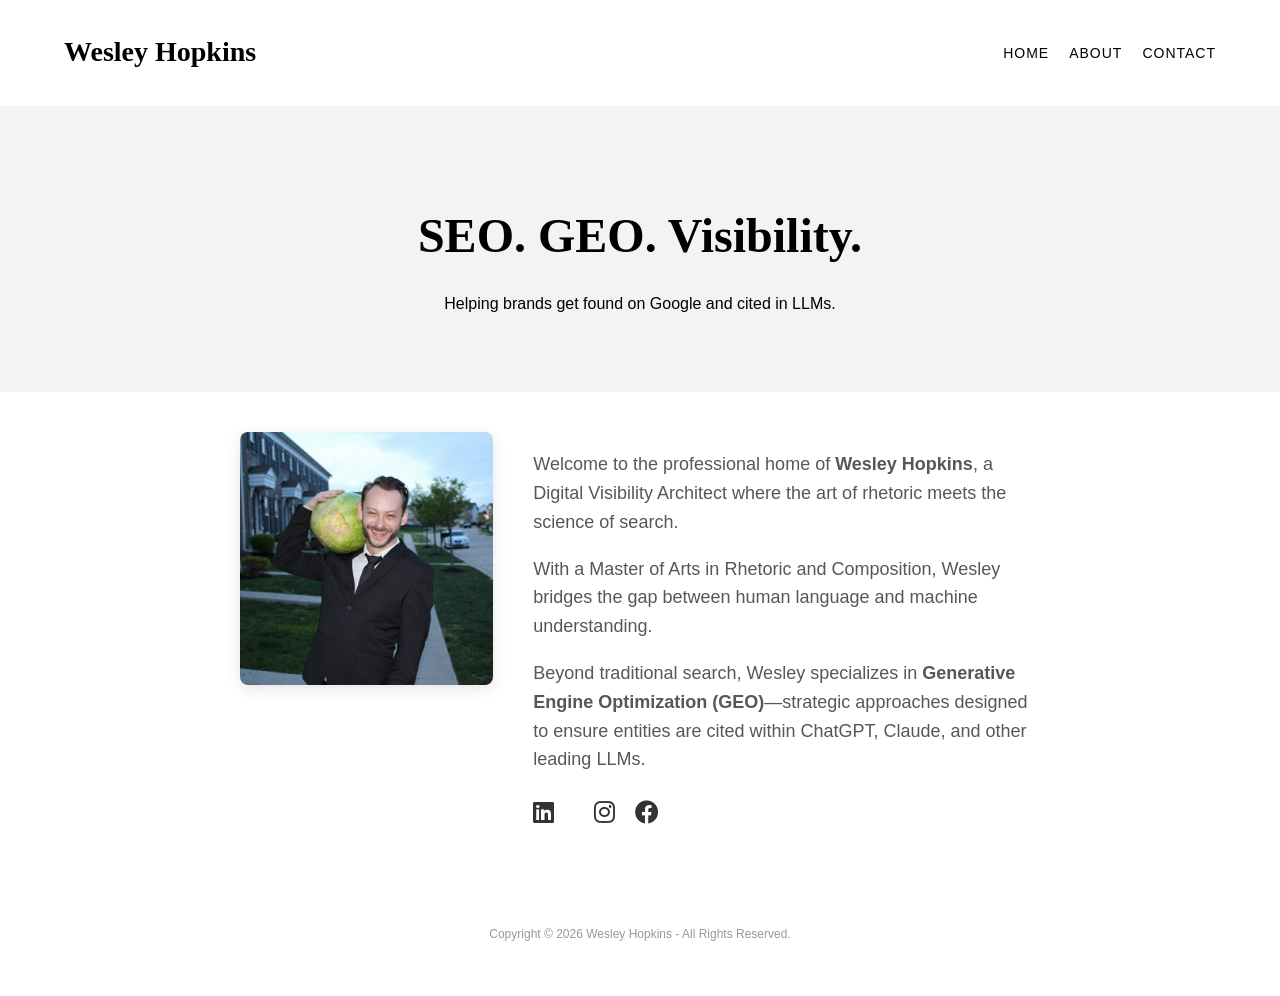
==== index.html @ ec8e1c20 "Update index.html" ====
<!DOCTYPE html>
<html lang="en">
<head>
  <link rel="stylesheet" href="https://cdnjs.cloudflare.com/ajax/libs/font-awesome/6.0.0/css/all.min.css">
    <meta charset="utf-8"/>
    <meta http-equiv="X-UA-Compatible" content="IE=edge"/>
    <meta name="viewport" content="width=device-width, initial-scale=1"/>
    <title>Wesley Hopkins | Digital Visibility Architect</title>
    <meta name="description" content="Wesley Hopkins uses SEO and generative engine optimization to help brands get found on Google and cited in LLMs."/>
    <link rel="stylesheet" href="styles.css">
    
    <script type="application/ld+json">
    {
      "@context": "https://schema.org",
      "@type": "Person",
      "name": "Wesley Hopkins",
      "jobTitle": "Digital Visibility Architect",
      "description": "Expert in SEO and Generative Engine Optimization strategies.",
      "url": "https://www.linkedin.com/in/wesleyhopkins/",
      "sameAs": [
        "https://www.linkedin.com/in/wesleyhopkins/",
        "https://www.facebook.com/wesley.hopkins.935818/",
        "https://x.com/harmonkreiger",
        "https://instagram.com/funeraldiner"
      ],
      "alumniOf": {
        "@type": "Organization",
        "name": "Master of Arts in Rhetoric and Composition"
      }
    }
    </script>
</head>
<body class="x x-fonts-playfair-display">
    <div class="layout">
        <header class="header-section">
            <nav class="nav-container">
                <div class="logo">Wesley Hopkins</div>
                <ul class="nav-links">
                <li><a href="index.html">Home</a></li>
                <li><a href="about.html">About</a></li>
                <li><a href="contact.html">Contact</a></li>
            </ul>
            </nav>
            
            <div class="hero-section">
                <div class="hero-text">
                    <h1>SEO. GEO. Visibility.</h1>
                    <p class="tagline">Helping brands get found on Google and cited in LLMs.</p>
                </div>
            </div>
        </header>

            <main class="content-section">
                <div class="container bio-flex-container">
                    <div class="bio-image">
                        <img src="wesley-hopkins.JPG" alt="Wesley Hopkins - Digital Visibility Architect">
                    </div>

                    <div class="bio-text">
                        <p>Welcome to the professional home of <strong>Wesley Hopkins</strong>, a Digital Visibility Architect where the art of rhetoric meets the science of search.</p>
                        <p>With a Master of Arts in Rhetoric and Composition, Wesley bridges the gap between human language and machine understanding.</p>
                        <p>Beyond traditional search, Wesley specializes in <strong>Generative Engine Optimization (GEO)</strong>—strategic approaches designed to ensure entities are cited within ChatGPT, Claude, and other leading LLMs.</p>
            
                            <div class="social-icons">
                                <a href="https://linkedin.com/in/wesleyhopkins/" target="_blank" aria-label="LinkedIn">
                                    <i class="fa-brands fa-linkedin"></i>
                                </a>
                                <a href="https://x.com/harmonkreiger" target="_blank" aria-label="X (Twitter)">
                                    <i class="fa-brands fa-x-twitter"></i>
                                </a>
                                <a href="https://instagram.com/funeraldiner" target="_blank" aria-label="Instagram">
                                    <i class="fa-brands fa-instagram"></i>
                                </a>
                                <a href="https://facebook.com/wesley.hopkins.935818/" target="_blank" aria-label="Facebook">
                                    <i class="fa-brands fa-facebook"></i>
                                </a>
                            </div>
                    </div>
                </div>
            </main>

        <footer>
            <p>Copyright © 2026 Wesley Hopkins - All Rights Reserved.</p>
        </footer>
    </div>
    <script src="script.js"></script>
</body>
</html>
---- styles.css ----
:root {
    --primary-black: #000000;
    --text-grey: #575757;
    --bg-light: #ffffff;
    --font-main: 'Open Sans', sans-serif;
    --font-heading: 'Playfair Display', serif;
}

body {
    margin: 0;
    font-family: var(--font-main);
    color: var(--primary-black);
    line-height: 1.6;
}

.nav-container {
    display: flex;
    justify-content: space-between;
    padding: 24px 5%;
    align-items: center;
}

.logo {
    font-family: var(--font-heading);
    font-size: 28px;
    font-weight: 700;
}

.nav-links {
    list-style: none;
    display: flex;
    gap: 20px;
}

.nav-links a {
    text-decoration: none;
    color: inherit;
    text-transform: uppercase;
    font-size: 14px;
    letter-spacing: 1px;
}

.hero-section {
    padding: 60px 5%;
    background-color: #f3f3f3;
    text-align: center;
}

.hero-text h1 {
    font-family: var(--font-heading);
    font-size: 48px;
    margin-bottom: 10px;
}

.container {
    max-width: 800px;
    margin: 40px auto;
    padding: 0 20px;
}

.bio-text {
    font-size: 18px;
    color: var(--text-grey);
}

.social-links {
    margin-top: 40px;
    display: flex;
    justify-content: center;
    gap: 30px;
}

.social-links a {
    color: var(--primary-black);
    font-weight: 700;
    text-decoration: underline;
}

footer {
    text-align: center;
    padding: 40px;
    font-size: 12px;
    color: #999;
}

/* Create the side-by-side layout */
.bio-flex-container {
    display: flex;
    align-items: flex-start;
    gap: 40px; /* Space between image and text */
    margin-top: 40px;
}

/* Style the image container */
.bio-image {
    flex: 1; /* Gives the image area consistent sizing */
    max-width: 400px;
}

.bio-image img {
    width: 100%;
    height: auto;
    border-radius: 8px; /* Optional: rounds the corners slightly */
    box-shadow: 0 4px 15px rgba(0,0,0,0.1); /* Optional: adds a soft shadow */
}

.bio-text {
    flex: 2; /* Gives the text more room than the image */
}

/* Responsive adjustment for mobile phones */
@media (max-width: 768px) {
    .bio-flex-container {
        flex-direction: column;
        align-items: center;
    }
    
    .bio-image {
        max-width: 100%;
        margin-bottom: 20px;
    }
}

/* Styling for the About page specific elements */
.credentials-sidebar {
    margin-top: 25px;
    padding: 20px;
    background-color: #f9f9f9;
    border-left: 4px solid #333;
    font-size: 0.9rem;
}

.credentials-sidebar h3 {
    font-size: 1rem;
    margin-bottom: 10px;
    text-transform: uppercase;
    letter-spacing: 1px;
}

.bio-text h1 {
    font-size: 2.5rem;
    margin-bottom: 20px;
}

.bio-text h3 {
    margin-top: 30px;
    color: #444;
}

.bio-text ul {
    list-style: none;
    padding-left: 0;
}

.bio-text li {
    margin-bottom: 10px;
    padding-left: 20px;
    position: relative;
}

.bio-text li::before {
    content: "→";
    position: absolute;
    left: 0;
    color: #888;
}

/* Contact Grid Setup */
.contact-grid {
    display: flex;
    justify-content: space-between;
    gap: 80px;
    margin: 60px auto;
    max-width: 1100px;
}

.contact-info, .contact-form-container {
    flex: 1;
}

/* Typography & Information Styling */
.contact-info h1 {
    font-size: 3.5rem;
    line-height: 1;
    margin-bottom: 24px;
}

.contact-intro {
    font-size: 1.2rem;
    color: #555;
    margin-bottom: 40px;
    line-height: 1.6;
}

.contact-method-list {
    margin-bottom: 40px;
}

.method-item {
    margin-bottom: 20px;
}

.method-item .label {
    display: block;
    text-transform: uppercase;
    font-size: 0.75rem;
    font-weight: bold;
    letter-spacing: 1px;
    color: #888;
    margin-bottom: 4px;
}

.method-item a, .method-item span:not(.label) {
    font-size: 1.1rem;
    text-decoration: none;
    color: #000;
}

/* Form Styling */
.modern-form {
    background: #fdfdfd;
    padding: 40px;
    border: 1px solid #eee;
    border-radius: 8px;
    box-shadow: 0 10px 30px rgba(0,0,0,0.05);
}

.form-group {
    margin-bottom: 24px;
}

.form-group label {
    display: block;
    font-size: 0.9rem;
    font-weight: 600;
    margin-bottom: 8px;
}

.form-group input, .form-group select, .form-group textarea {
    width: 100%;
    padding: 12px 16px;
    border: 1px solid #ddd;
    border-radius: 4px;
    font-size: 1rem;
    background-color: #fff;
    transition: border-color 0.2s;
}

.form-group input:focus, .form-group textarea:focus {
    border-color: #000;
    outline: none;
}

.cta-button-large {
    width: 100%;
    padding: 18px;
    background-color: #000;
    color: #fff;
    border: none;
    border-radius: 4px;
    font-size: 1rem;
    font-weight: bold;
    cursor: pointer;
    transition: opacity 0.2s;
}

.cta-button-large:hover {
    opacity: 0.8;
}

/* Mobile Responsiveness */
@media (max-width: 900px) {
    .contact-grid {
        flex-direction: column;
        gap: 40px;
    }
    
    .contact-info h1 {
        font-size: 2.5rem;
    }
}

/* Social Icon Container */
.social-icons {
    display: flex;
    gap: 20px;
    margin-top: 20px;
}

/* Individual Icon Style */
.social-icons a {
    font-size: 1.5rem; /* Adjust size here */
    color: #333; /* Dark gray for a professional look */
    transition: transform 0.2s, color 0.2s;
    text-decoration: none;
}

/* Hover Effect: Changes color and slightly lifts the icon */
.social-icons a:hover {
    color: #000; /* Turns pure black on hover */
    transform: translateY(-3px);
}

/* Specific colors on hover (Optional) */
.social-icons a[aria-label="LinkedIn"]:hover { color: #0077b5; }
.social-icons a[aria-label="Instagram"]:hover { color: #e4405f; }
.social-icons a[aria-label="Facebook"]:hover { color: #1877f2; }
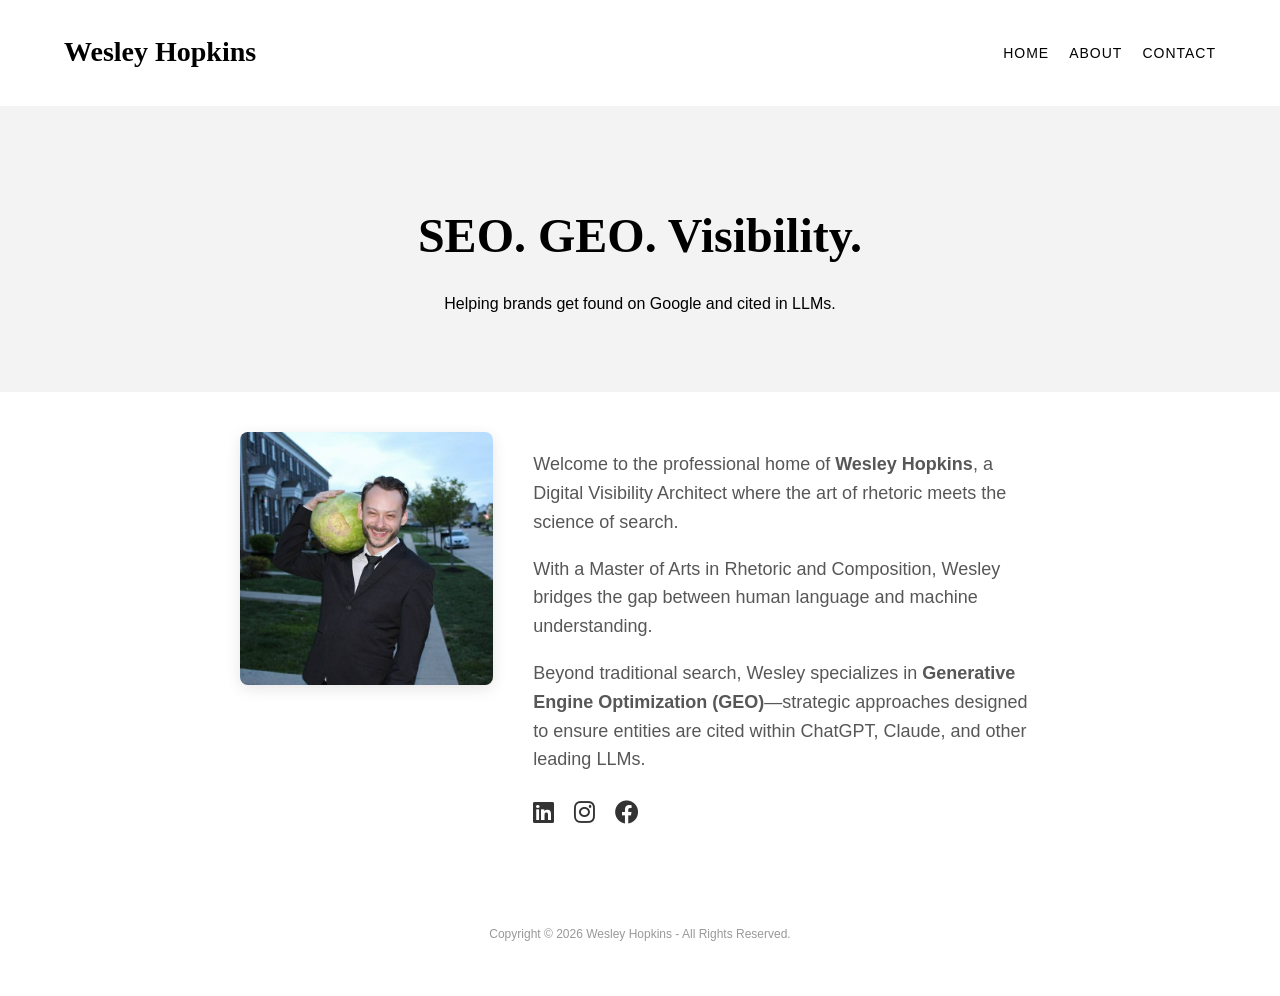
==== commit c43c1de0: "Update index.html" ====
--- a/index.html
+++ b/index.html
@@ -65,9 +65,6 @@
                                 <a href="https://linkedin.com/in/wesleyhopkins/" target="_blank" aria-label="LinkedIn">
                                     <i class="fa-brands fa-linkedin"></i>
                                 </a>
-                                <a href="https://x.com/harmonkreiger" target="_blank" aria-label="X (Twitter)">
-                                    <i class="fa-brands fa-x-twitter"></i>
-                                </a>
                                 <a href="https://instagram.com/funeraldiner" target="_blank" aria-label="Instagram">
                                     <i class="fa-brands fa-instagram"></i>
                                 </a>
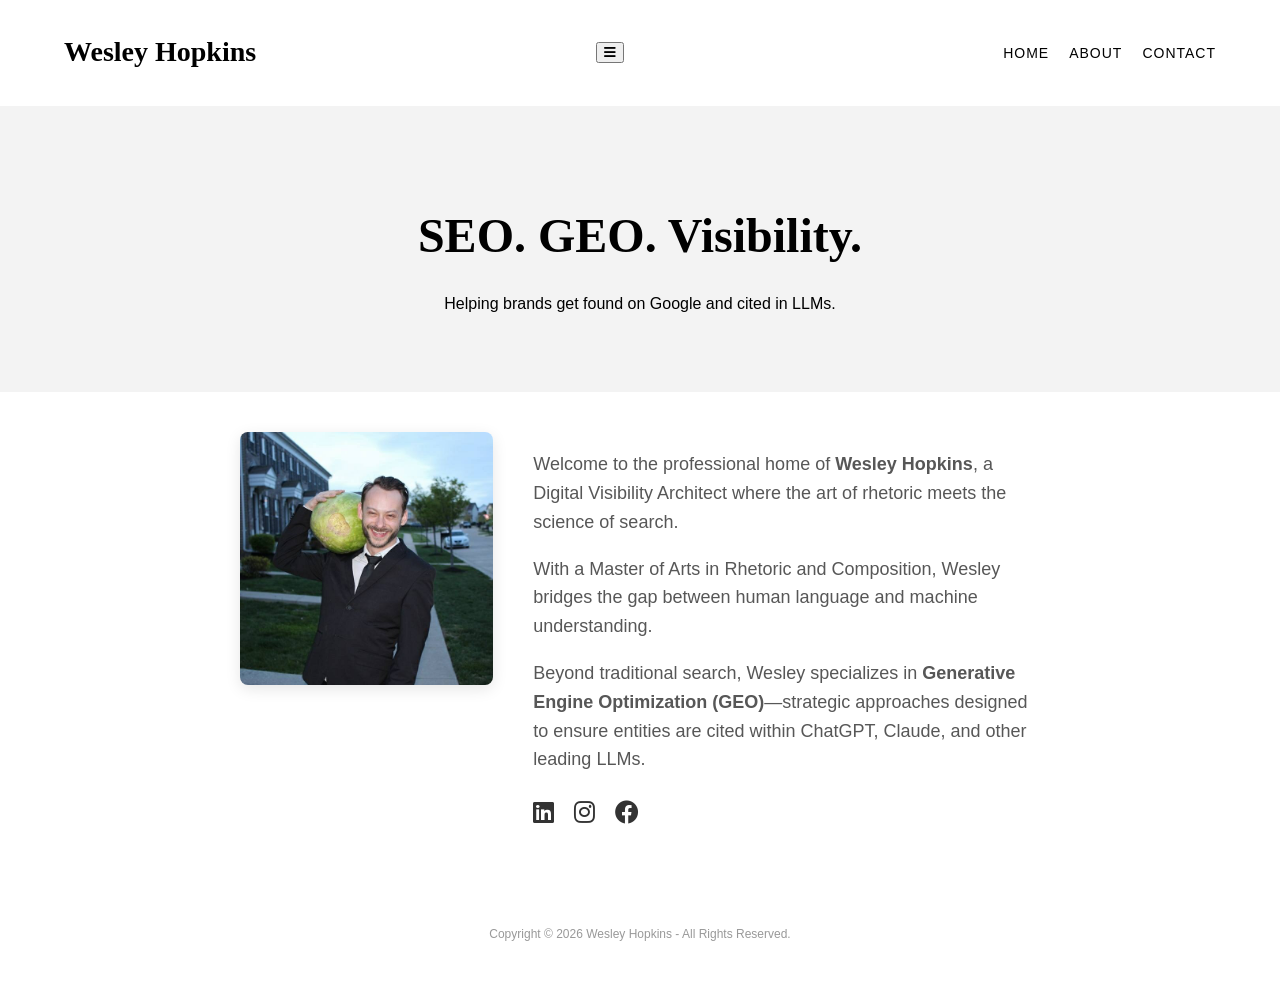
==== commit 71b94308: "Update index.html" ====
--- a/index.html
+++ b/index.html
@@ -9,38 +9,52 @@
     <meta name="description" content="Wesley Hopkins uses SEO and generative engine optimization to help brands get found on Google and cited in LLMs."/>
     <link rel="stylesheet" href="styles.css">
     
-    <script type="application/ld+json">
+<script type="application/ld+json">
+{
+  "@context": "https://schema.org",
+  "@type": "Person",
+  "name": "Wesley Hopkins",
+  "jobTitle": "Digital Visibility Architect",
+  "description": "Expert in SEO and Generative Engine Optimization strategies, specializing in bridging the gap between rhetoric and machine understanding.",
+  "url": "https://wesleyhopkins.digital",
+  "sameAs": [
+    "https://www.linkedin.com/in/wesleyhopkins/",
+    "https://www.facebook.com/wesley.hopkins.935818/",
+    "https://x.com/harmonkreiger",
+    "https://instagram.com/funeraldiner"
+  ],
+  "knowsAbout": ["SEO", "Generative Engine Optimization", "Rhetoric", "Technical Writing"],
+  "alumniOf": {
+    "@type": "Organization",
+    "name": "University of North Alabama",
+    "department": "Master of Arts in Rhetoric and Composition"
+  },
+  "hasCredential": [
     {
-      "@context": "https://schema.org",
-      "@type": "Person",
-      "name": "Wesley Hopkins",
-      "jobTitle": "Digital Visibility Architect",
-      "description": "Expert in SEO and Generative Engine Optimization strategies.",
-      "url": "https://www.linkedin.com/in/wesleyhopkins/",
-      "sameAs": [
-        "https://www.linkedin.com/in/wesleyhopkins/",
-        "https://www.facebook.com/wesley.hopkins.935818/",
-        "https://x.com/harmonkreiger",
-        "https://instagram.com/funeraldiner"
-      ],
-      "alumniOf": {
-        "@type": "Organization",
-        "name": "Master of Arts in Rhetoric and Composition"
-      }
+      "@type": "EducationalOccupationalCredential",
+      "name": "HubSpot Academy SEO Certification",
+      "credentialCategory": "Certification"
     }
-    </script>
+  ]
+}
+</script>
 </head>
 <body class="x x-fonts-playfair-display">
     <div class="layout">
         <header class="header-section">
-            <nav class="nav-container">
-                <div class="logo">Wesley Hopkins</div>
-                <ul class="nav-links">
-                <li><a href="index.html">Home</a></li>
-                <li><a href="about.html">About</a></li>
-                <li><a href="contact.html">Contact</a></li>
+      <nav class="nav-container">
+          <div class="logo">Wesley Hopkins</div>
+
+          <button class="menu-toggle" aria-label="Toggle Menu" onclick="toggleMenu()">
+              <i class="fa-solid fa-bars"></i>
+          </button>
+
+          <ul class="nav-links" id="navLinks">
+              <li><a href="index.html">Home</a></li>
+              <li><a href="about.html">About</a></li>
+              <li><a href="contact.html">Contact</a></li>
             </ul>
-            </nav>
+        </nav>
             
             <div class="hero-section">
                 <div class="hero-text">
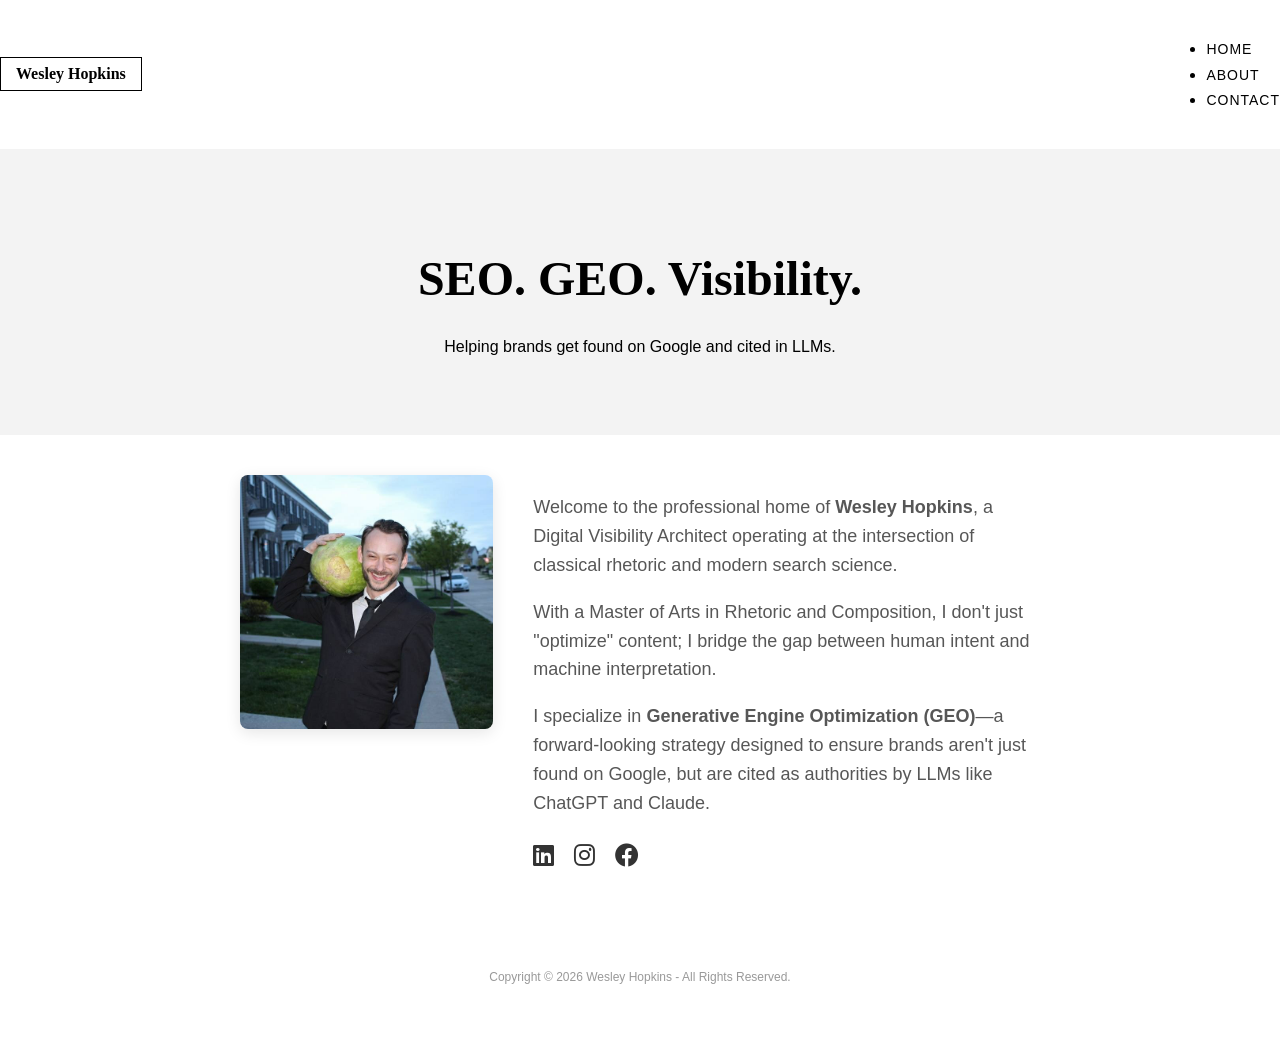
==== commit 5817cd90: "Update index.html" ====
--- a/index.html
+++ b/index.html
@@ -71,9 +71,9 @@
                     </div>
 
                     <div class="bio-text">
-                        <p>Welcome to the professional home of <strong>Wesley Hopkins</strong>, a Digital Visibility Architect where the art of rhetoric meets the science of search.</p>
-                        <p>With a Master of Arts in Rhetoric and Composition, Wesley bridges the gap between human language and machine understanding.</p>
-                        <p>Beyond traditional search, Wesley specializes in <strong>Generative Engine Optimization (GEO)</strong>—strategic approaches designed to ensure entities are cited within ChatGPT, Claude, and other leading LLMs.</p>
+                        <p>Welcome to the professional home of <strong>Wesley Hopkins</strong>, a Digital Visibility Architect operating at the intersection of classical rhetoric and modern search science.</p>
+                        <p>With a Master of Arts in Rhetoric and Composition, I don't just "optimize" content; I bridge the gap between human intent and machine interpretation. </p>
+                        <p>I specialize in <strong>Generative Engine Optimization (GEO)</strong>—a forward-looking strategy designed to ensure brands aren't just found on Google, but are cited as authorities by LLMs like ChatGPT and Claude.</p>
             
                             <div class="social-icons">
                                 <a href="https://linkedin.com/in/wesleyhopkins/" target="_blank" aria-label="LinkedIn">
--- a/styles.css
+++ b/styles.css
@@ -20,17 +20,62 @@
     align-items: center;
 }
 
+/* Update the Logo to have the "Neel-style" box */
 .logo {
-    font-family: var(--font-heading);
-    font-size: 28px;
-    font-weight: 700;
-}
-
-.nav-links {
-    list-style: none;
-    display: flex;
-    gap: 20px;
-}
+    border: 1.5px solid #000; 
+    padding: 8px 15px;
+    font-family: 'Playfair Display', serif;
+    font-weight: bold;
+    display: inline-block;
+    line-height: 1;
+}
+
+/* Base Nav Styling */
+.nav-container {
+    display: flex;
+    justify-content: space-between;
+    align-items: center;
+    padding: 20px 0;
+}
+
+/* Hide Hamburger on Desktop */
+.menu-toggle {
+    display: none;
+    background: none;
+    border: none;
+    font-size: 24px;
+    cursor: pointer;
+}
+
+/* The Mobile Dropdown Logic */
+@media (max-width: 768px) {
+    .menu-toggle {
+        display: block; /* Show hamburger icon */
+    }
+
+    .nav-links {
+        display: none; /* Hide links by default */
+        flex-direction: column;
+        position: absolute;
+        top: 70px; /* Adjust based on your header height */
+        right: 20px;
+        background: white;
+        border: 1px solid #000;
+        padding: 10px;
+        z-index: 10;
+        width: 150px;
+    }
+
+    /* When JS toggles this class, the menu appears */
+    .nav-links.active {
+        display: flex;
+    }
+
+    .nav-links li {
+        margin: 10px 0;
+    }
+}
+
 
 .nav-links a {
     text-decoration: none;
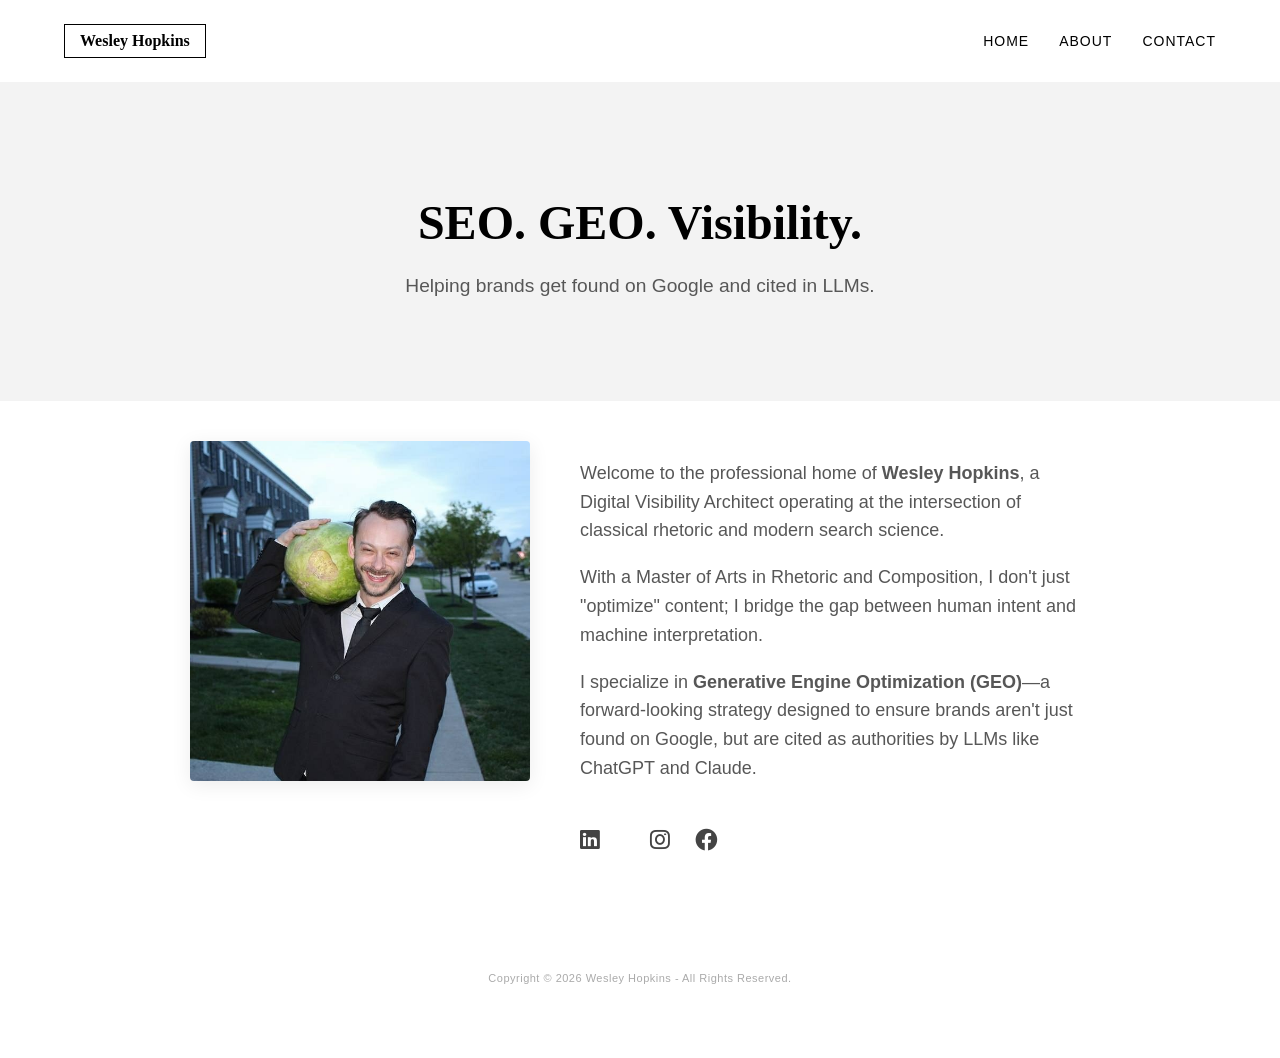
==== commit b3a2f247: "Update index.html" ====
--- a/index.html
+++ b/index.html
@@ -1,7 +1,7 @@
 <!DOCTYPE html>
 <html lang="en">
 <head>
-  <link rel="stylesheet" href="https://cdnjs.cloudflare.com/ajax/libs/font-awesome/6.0.0/css/all.min.css">
+    <link rel="stylesheet" href="https://cdnjs.cloudflare.com/ajax/libs/font-awesome/6.0.0/css/all.min.css">
     <meta charset="utf-8"/>
     <meta http-equiv="X-UA-Compatible" content="IE=edge"/>
     <meta name="viewport" content="width=device-width, initial-scale=1"/>
@@ -9,52 +9,52 @@
     <meta name="description" content="Wesley Hopkins uses SEO and generative engine optimization to help brands get found on Google and cited in LLMs."/>
     <link rel="stylesheet" href="styles.css">
     
-<script type="application/ld+json">
-{
-  "@context": "https://schema.org",
-  "@type": "Person",
-  "name": "Wesley Hopkins",
-  "jobTitle": "Digital Visibility Architect",
-  "description": "Expert in SEO and Generative Engine Optimization strategies, specializing in bridging the gap between rhetoric and machine understanding.",
-  "url": "https://wesleyhopkins.digital",
-  "sameAs": [
-    "https://www.linkedin.com/in/wesleyhopkins/",
-    "https://www.facebook.com/wesley.hopkins.935818/",
-    "https://x.com/harmonkreiger",
-    "https://instagram.com/funeraldiner"
-  ],
-  "knowsAbout": ["SEO", "Generative Engine Optimization", "Rhetoric", "Technical Writing"],
-  "alumniOf": {
-    "@type": "Organization",
-    "name": "University of North Alabama",
-    "department": "Master of Arts in Rhetoric and Composition"
-  },
-  "hasCredential": [
+    <script type="application/ld+json">
     {
-      "@type": "EducationalOccupationalCredential",
-      "name": "HubSpot Academy SEO Certification",
-      "credentialCategory": "Certification"
+      "@context": "https://schema.org",
+      "@type": "Person",
+      "name": "Wesley Hopkins",
+      "jobTitle": "Digital Visibility Architect",
+      "description": "Expert in SEO and Generative Engine Optimization strategies, specializing in bridging the gap between rhetoric and machine understanding.",
+      "url": "https://wesleyhopkins.digital",
+      "sameAs": [
+        "https://www.linkedin.com/in/wesleyhopkins/",
+        "https://www.facebook.com/wesley.hopkins.935818/",
+        "https://x.com/harmonkreiger",
+        "https://instagram.com/funeraldiner"
+      ],
+      "knowsAbout": ["SEO", "Generative Engine Optimization", "Rhetoric", "Technical Writing"],
+      "alumniOf": {
+        "@type": "Organization",
+        "name": "University of North Alabama",
+        "department": "Master of Arts in Rhetoric and Composition"
+      },
+      "hasCredential": [
+        {
+          "@type": "EducationalOccupationalCredential",
+          "name": "HubSpot Academy SEO Certification",
+          "credentialCategory": "Certification"
+        }
+      ]
     }
-  ]
-}
-</script>
+    </script>
 </head>
 <body class="x x-fonts-playfair-display">
     <div class="layout">
         <header class="header-section">
-      <nav class="nav-container">
-          <div class="logo">Wesley Hopkins</div>
+            <nav class="nav-container">
+                <div class="logo">Wesley Hopkins</div>
 
-          <button class="menu-toggle" aria-label="Toggle Menu" onclick="toggleMenu()">
-              <i class="fa-solid fa-bars"></i>
-          </button>
+                <button class="menu-toggle" aria-label="Toggle Menu" onclick="toggleMenu()">
+                    <i class="fa-solid fa-bars"></i>
+                </button>
 
-          <ul class="nav-links" id="navLinks">
-              <li><a href="index.html">Home</a></li>
-              <li><a href="about.html">About</a></li>
-              <li><a href="contact.html">Contact</a></li>
-            </ul>
-        </nav>
+                <ul class="nav-links" id="navLinks">
+                    <li><a href="index.html">Home</a></li>
+                    <li><a href="about.html">About</a></li>
+                    <li><a href="contact.html">Contact</a></li>
+                </ul>
+            </nav>
             
             <div class="hero-section">
                 <div class="hero-text">
@@ -64,36 +64,40 @@
             </div>
         </header>
 
-            <main class="content-section">
-                <div class="container bio-flex-container">
-                    <div class="bio-image">
-                        <img src="wesley-hopkins.JPG" alt="Wesley Hopkins - Digital Visibility Architect">
-                    </div>
+        <main class="content-section">
+            <div class="container bio-flex-container">
+                <div class="bio-image">
+                    <img src="wesley-hopkins.JPG" alt="Wesley Hopkins - Digital Visibility Architect">
+                </div>
 
-                    <div class="bio-text">
-                        <p>Welcome to the professional home of <strong>Wesley Hopkins</strong>, a Digital Visibility Architect operating at the intersection of classical rhetoric and modern search science.</p>
-                        <p>With a Master of Arts in Rhetoric and Composition, I don't just "optimize" content; I bridge the gap between human intent and machine interpretation. </p>
-                        <p>I specialize in <strong>Generative Engine Optimization (GEO)</strong>—a forward-looking strategy designed to ensure brands aren't just found on Google, but are cited as authorities by LLMs like ChatGPT and Claude.</p>
-            
-                            <div class="social-icons">
-                                <a href="https://linkedin.com/in/wesleyhopkins/" target="_blank" aria-label="LinkedIn">
-                                    <i class="fa-brands fa-linkedin"></i>
-                                </a>
-                                <a href="https://instagram.com/funeraldiner" target="_blank" aria-label="Instagram">
-                                    <i class="fa-brands fa-instagram"></i>
-                                </a>
-                                <a href="https://facebook.com/wesley.hopkins.935818/" target="_blank" aria-label="Facebook">
-                                    <i class="fa-brands fa-facebook"></i>
-                                </a>
-                            </div>
+                <div class="bio-text">
+                    <p>Welcome to the professional home of <strong>Wesley Hopkins</strong>, a Digital Visibility Architect operating at the intersection of classical rhetoric and modern search science.</p>
+                    <p>With a Master of Arts in Rhetoric and Composition, I don't just "optimize" content; I bridge the gap between human intent and machine interpretation.</p>
+                    <p>I specialize in <strong>Generative Engine Optimization (GEO)</strong>—a forward-looking strategy designed to ensure brands aren't just found on Google, but are cited as authorities by LLMs like ChatGPT and Claude.</p>
+        
+                    <div class="social-icons">
+                        <a href="https://linkedin.com/in/wesleyhopkins/" target="_blank" aria-label="LinkedIn">
+                            <i class="fa-brands fa-linkedin"></i>
+                        </a>
+                        <a href="https://x.com/harmonkreiger" target="_blank" aria-label="X (Twitter)">
+                            <i class="fa-brands fa-x-twitter"></i>
+                        </a>
+                        <a href="https://instagram.com/funeraldiner" target="_blank" aria-label="Instagram">
+                            <i class="fa-brands fa-instagram"></i>
+                        </a>
+                        <a href="https://facebook.com/wesley.hopkins.935818/" target="_blank" aria-label="Facebook">
+                            <i class="fa-brands fa-facebook"></i>
+                        </a>
                     </div>
                 </div>
-            </main>
+            </div>
+        </main>
 
         <footer>
             <p>Copyright © 2026 Wesley Hopkins - All Rights Reserved.</p>
         </footer>
     </div>
+    
     <script src="script.js"></script>
 </body>
 </html>
--- a/styles.css
+++ b/styles.css
@@ -11,71 +11,41 @@
     font-family: var(--font-main);
     color: var(--primary-black);
     line-height: 1.6;
-}
+    overflow-x: hidden; /* Prevents tiny layout shifts during animations */
+}
+
+/* --- NAVIGATION SYSTEM --- */
 
 .nav-container {
     display: flex;
     justify-content: space-between;
-    padding: 24px 5%;
     align-items: center;
-}
-
-/* Update the Logo to have the "Neel-style" box */
+    padding: 24px 5%; 
+    position: relative;
+    background-color: var(--bg-light);
+}
+
+/* Boxed Logo (Neel-style) */
 .logo {
-    border: 1.5px solid #000; 
+    border: 1.5px solid var(--primary-black); 
     padding: 8px 15px;
-    font-family: 'Playfair Display', serif;
+    font-family: var(--font-heading);
     font-weight: bold;
     display: inline-block;
     line-height: 1;
-}
-
-/* Base Nav Styling */
-.nav-container {
-    display: flex;
-    justify-content: space-between;
-    align-items: center;
-    padding: 20px 0;
-}
-
-/* Hide Hamburger on Desktop */
-.menu-toggle {
-    display: none;
-    background: none;
-    border: none;
-    font-size: 24px;
-    cursor: pointer;
-}
-
-/* The Mobile Dropdown Logic */
-@media (max-width: 768px) {
-    .menu-toggle {
-        display: block; /* Show hamburger icon */
-    }
-
-    .nav-links {
-        display: none; /* Hide links by default */
-        flex-direction: column;
-        position: absolute;
-        top: 70px; /* Adjust based on your header height */
-        right: 20px;
-        background: white;
-        border: 1px solid #000;
-        padding: 10px;
-        z-index: 10;
-        width: 150px;
-    }
-
-    /* When JS toggles this class, the menu appears */
-    .nav-links.active {
-        display: flex;
-    }
-
-    .nav-links li {
-        margin: 10px 0;
-    }
-}
-
+    text-transform: none;
+    text-decoration: none;
+    color: var(--primary-black);
+}
+
+/* Desktop Navigation Links */
+.nav-links {
+    display: flex;
+    list-style: none;
+    gap: 30px;
+    margin: 0;
+    padding: 0;
+}
 
 .nav-links a {
     text-decoration: none;
@@ -83,10 +53,75 @@
     text-transform: uppercase;
     font-size: 14px;
     letter-spacing: 1px;
-}
+    transition: opacity 0.2s ease;
+}
+
+.nav-links a:hover {
+    opacity: 0.6;
+}
+
+/* Hamburger Toggle Styles */
+.menu-toggle {
+    display: none; /* Hidden on desktop */
+    background: none;
+    border: none;
+    font-size: 24px;
+    cursor: pointer;
+    color: var(--primary-black); 
+    padding: 5px;
+    transition: transform 0.2s ease;
+}
+
+.menu-toggle:active {
+    transform: scale(0.9); /* Subtle press effect */
+}
+
+/* Mobile Navigation Logic */
+@media (max-width: 768px) {
+    .menu-toggle {
+        display: block; 
+    }
+
+    .nav-links {
+        /* Layout */
+        display: flex; 
+        flex-direction: column;
+        position: absolute;
+        top: 100%; 
+        right: 5%;
+        background: var(--bg-light);
+        border: 1.5px solid var(--primary-black);
+        padding: 20px;
+        z-index: 100;
+        width: 180px;
+        gap: 15px;
+        box-shadow: 0 10px 30px rgba(0,0,0,0.1);
+
+        /* Animation State: Hidden */
+        opacity: 0;
+        visibility: hidden;
+        transform: translateY(-10px); 
+        transition: opacity 0.3s ease, transform 0.3s ease, visibility 0.3s;
+    }
+
+    /* Animation State: Visible (Triggered by JS) */
+    .nav-links.active {
+        opacity: 1;
+        visibility: visible;
+        transform: translateY(0); 
+    }
+    
+    .nav-links li {
+        margin: 0;
+        width: 100%;
+        text-align: right;
+    }
+}
+
+/* --- HERO & CONTENT SECTIONS --- */
 
 .hero-section {
-    padding: 60px 5%;
+    padding: 80px 5%;
     background-color: #f3f3f3;
     text-align: center;
 }
@@ -95,10 +130,16 @@
     font-family: var(--font-heading);
     font-size: 48px;
     margin-bottom: 10px;
+    line-height: 1.2;
+}
+
+.tagline {
+    font-size: 1.2rem;
+    color: var(--text-grey);
 }
 
 .container {
-    max-width: 800px;
+    max-width: 900px;
     margin: 40px auto;
     padding: 0 20px;
 }
@@ -108,89 +149,87 @@
     color: var(--text-grey);
 }
 
-.social-links {
+.bio-text h1 {
+    font-size: 2.5rem;
+    margin-bottom: 20px;
+    color: var(--primary-black);
+    font-family: var(--font-heading);
+}
+
+.bio-text h3 {
+    margin-top: 35px;
+    margin-bottom: 15px;
+    color: #333;
+    font-family: var(--font-heading);
+    font-size: 1.4rem;
+}
+
+/* --- FLEXBOX BIO LAYOUT --- */
+
+.bio-flex-container {
+    display: flex;
+    align-items: flex-start;
+    gap: 50px;
     margin-top: 40px;
-    display: flex;
-    justify-content: center;
-    gap: 30px;
-}
-
-.social-links a {
-    color: var(--primary-black);
-    font-weight: 700;
-    text-decoration: underline;
-}
-
-footer {
-    text-align: center;
-    padding: 40px;
-    font-size: 12px;
-    color: #999;
-}
-
-/* Create the side-by-side layout */
-.bio-flex-container {
-    display: flex;
-    align-items: flex-start;
-    gap: 40px; /* Space between image and text */
-    margin-top: 40px;
-}
-
-/* Style the image container */
+}
+
 .bio-image {
-    flex: 1; /* Gives the image area consistent sizing */
-    max-width: 400px;
+    flex: 1;
+    max-width: 350px;
 }
 
 .bio-image img {
     width: 100%;
     height: auto;
-    border-radius: 8px; /* Optional: rounds the corners slightly */
-    box-shadow: 0 4px 15px rgba(0,0,0,0.1); /* Optional: adds a soft shadow */
+    border-radius: 4px;
+    box-shadow: 0 4px 20px rgba(0,0,0,0.08);
 }
 
 .bio-text {
-    flex: 2; /* Gives the text more room than the image */
-}
-
-/* Responsive adjustment for mobile phones */
+    flex: 1.5;
+}
+
 @media (max-width: 768px) {
     .bio-flex-container {
         flex-direction: column;
         align-items: center;
+        gap: 30px;
     }
     
     .bio-image {
         max-width: 100%;
-        margin-bottom: 20px;
-    }
-}
-
-/* Styling for the About page specific elements */
+    }
+    
+    .bio-text {
+        text-align: left;
+    }
+}
+
+/* --- CREDENTIALS SIDEBAR --- */
+
 .credentials-sidebar {
-    margin-top: 25px;
-    padding: 20px;
+    margin-top: 30px;
+    padding: 25px;
     background-color: #f9f9f9;
-    border-left: 4px solid #333;
+    border-left: 3px solid var(--primary-black);
     font-size: 0.9rem;
 }
 
 .credentials-sidebar h3 {
-    font-size: 1rem;
-    margin-bottom: 10px;
+    font-size: 0.85rem;
+    margin-bottom: 15px;
     text-transform: uppercase;
-    letter-spacing: 1px;
-}
-
-.bio-text h1 {
-    font-size: 2.5rem;
-    margin-bottom: 20px;
-}
-
-.bio-text h3 {
-    margin-top: 30px;
-    color: #444;
-}
+    letter-spacing: 1.5px;
+    color: #000;
+}
+
+.credentials-sidebar hr {
+    border: 0;
+    border-top: 1px solid #ddd;
+    margin: 20px 0;
+}
+
+/* --- LISTS & TYPOGRAPHY --- */
 
 .bio-text ul {
     list-style: none;
@@ -198,9 +237,10 @@
 }
 
 .bio-text li {
-    margin-bottom: 10px;
-    padding-left: 20px;
+    margin-bottom: 15px;
+    padding-left: 25px;
     position: relative;
+    line-height: 1.5;
 }
 
 .bio-text li::before {
@@ -210,143 +250,38 @@
     color: #888;
 }
 
-/* Contact Grid Setup */
-.contact-grid {
-    display: flex;
-    justify-content: space-between;
-    gap: 80px;
-    margin: 60px auto;
-    max-width: 1100px;
-}
-
-.contact-info, .contact-form-container {
-    flex: 1;
-}
-
-/* Typography & Information Styling */
-.contact-info h1 {
-    font-size: 3.5rem;
-    line-height: 1;
-    margin-bottom: 24px;
-}
-
-.contact-intro {
-    font-size: 1.2rem;
-    color: #555;
-    margin-bottom: 40px;
-    line-height: 1.6;
-}
-
-.contact-method-list {
-    margin-bottom: 40px;
-}
-
-.method-item {
-    margin-bottom: 20px;
-}
-
-.method-item .label {
-    display: block;
-    text-transform: uppercase;
-    font-size: 0.75rem;
-    font-weight: bold;
-    letter-spacing: 1px;
-    color: #888;
-    margin-bottom: 4px;
-}
-
-.method-item a, .method-item span:not(.label) {
-    font-size: 1.1rem;
+/* --- SOCIAL ICONS --- */
+
+.social-icons {
+    display: flex;
+    gap: 25px;
+    margin-top: 40px;
+}
+
+.social-icons a {
+    font-size: 1.4rem;
+    color: #444;
+    transition: transform 0.2s ease, color 0.2s ease;
     text-decoration: none;
-    color: #000;
-}
-
-/* Form Styling */
-.modern-form {
-    background: #fdfdfd;
-    padding: 40px;
-    border: 1px solid #eee;
-    border-radius: 8px;
-    box-shadow: 0 10px 30px rgba(0,0,0,0.05);
-}
-
-.form-group {
-    margin-bottom: 24px;
-}
-
-.form-group label {
-    display: block;
-    font-size: 0.9rem;
-    font-weight: 600;
-    margin-bottom: 8px;
-}
-
-.form-group input, .form-group select, .form-group textarea {
-    width: 100%;
-    padding: 12px 16px;
-    border: 1px solid #ddd;
-    border-radius: 4px;
-    font-size: 1rem;
-    background-color: #fff;
-    transition: border-color 0.2s;
-}
-
-.form-group input:focus, .form-group textarea:focus {
-    border-color: #000;
-    outline: none;
-}
-
-.cta-button-large {
-    width: 100%;
-    padding: 18px;
-    background-color: #000;
-    color: #fff;
-    border: none;
-    border-radius: 4px;
-    font-size: 1rem;
-    font-weight: bold;
-    cursor: pointer;
-    transition: opacity 0.2s;
-}
-
-.cta-button-large:hover {
-    opacity: 0.8;
-}
-
-/* Mobile Responsiveness */
-@media (max-width: 900px) {
-    .contact-grid {
-        flex-direction: column;
-        gap: 40px;
-    }
-    
-    .contact-info h1 {
-        font-size: 2.5rem;
-    }
-}
-
-/* Social Icon Container */
-.social-icons {
-    display: flex;
-    gap: 20px;
-    margin-top: 20px;
-}
-
-/* Individual Icon Style */
-.social-icons a {
-    font-size: 1.5rem; /* Adjust size here */
-    color: #333; /* Dark gray for a professional look */
-    transition: transform 0.2s, color 0.2s;
-    text-decoration: none;
-}
-
-/* Hover Effect: Changes color and slightly lifts the icon */
+}
+
 .social-icons a:hover {
-    color: #000; /* Turns pure black on hover */
+    color: var(--primary-black);
     transform: translateY(-3px);
 }
 
-/* Specific colors on hover (Optional) */
+/* Brand Tones */
 .social-icons a[aria-label="LinkedIn"]:hover { color: #0077b5; }
 .social-icons a[aria-label="Instagram"]:hover { color: #e4405f; }
 .social-icons a[aria-label="Facebook"]:hover { color: #1877f2; }
+.social-icons a[aria-label*="X"]:hover { color: #000; }
+
+/* --- FOOTER --- */
+
+footer {
+    text-align: center;
+    padding: 60px 20px;
+    font-size: 11px;
+    color: #aaa;
+    letter-spacing: 0.5px;
+}
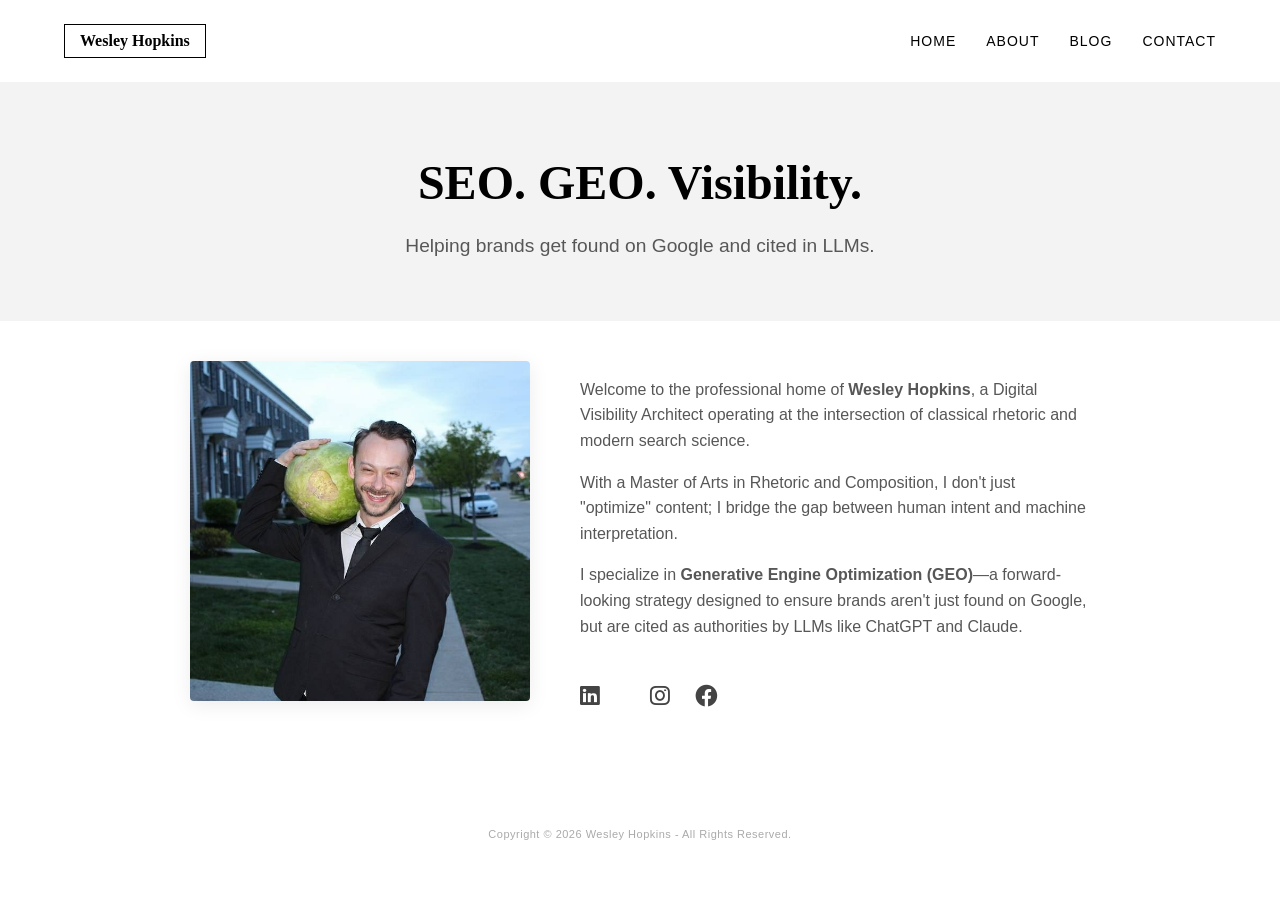
==== commit 2ec2fce7: "Update index.html" ====
--- a/index.html
+++ b/index.html
@@ -52,6 +52,7 @@
                 <ul class="nav-links" id="navLinks">
                     <li><a href="index.html">Home</a></li>
                     <li><a href="about.html">About</a></li>
+                    <li><a href="/blog/index.html">Blog</a></li>
                     <li><a href="contact.html">Contact</a></li>
                 </ul>
             </nav>
--- a/styles.css
+++ b/styles.css
@@ -121,7 +121,7 @@
 /* --- HERO & CONTENT SECTIONS --- */
 
 .hero-section {
-    padding: 80px 5%;
+    padding: 40px 3%;
     background-color: #f3f3f3;
     text-align: center;
 }
@@ -145,7 +145,7 @@
 }
 
 .bio-text {
-    font-size: 18px;
+    font-size: 16px;
     color: var(--text-grey);
 }
 
@@ -231,7 +231,7 @@
 
 /* --- LISTS & TYPOGRAPHY --- */
 
-.bio-text ul {
+. ul {
     list-style: none;
     padding-left: 0;
 }
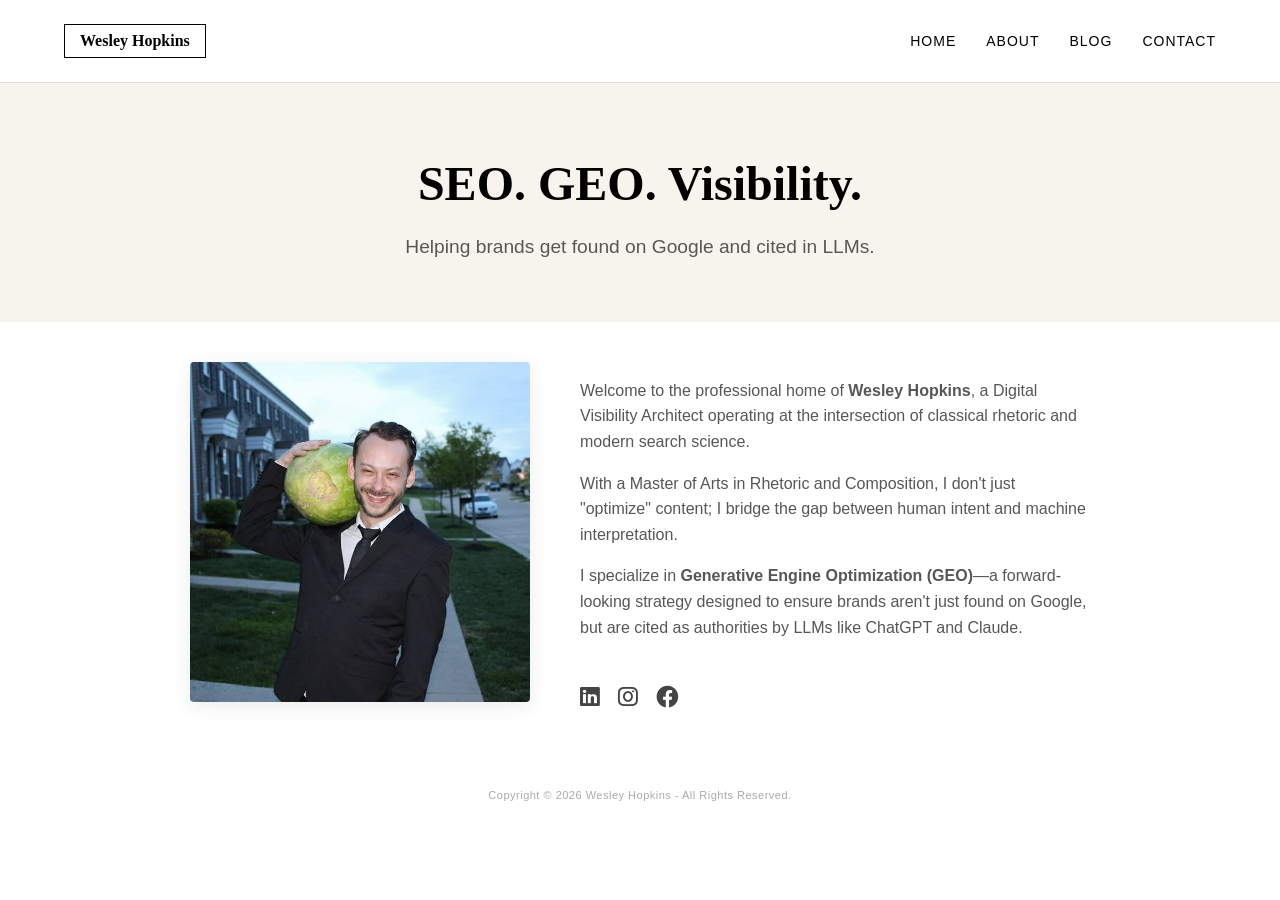
==== commit eca4ab62: "Fix social icon gap by removing X/Twitter and reducing spacing" ====
--- a/index.html
+++ b/index.html
@@ -80,9 +80,6 @@
                         <a href="https://linkedin.com/in/wesleyhopkins/" target="_blank" aria-label="LinkedIn">
                             <i class="fa-brands fa-linkedin"></i>
                         </a>
-                        <a href="https://x.com/harmonkreiger" target="_blank" aria-label="X (Twitter)">
-                            <i class="fa-brands fa-x-twitter"></i>
-                        </a>
                         <a href="https://instagram.com/funeraldiner" target="_blank" aria-label="Instagram">
                             <i class="fa-brands fa-instagram"></i>
                         </a>
--- a/styles.css
+++ b/styles.css
@@ -2,8 +2,13 @@
     --primary-black: #000000;
     --text-grey: #575757;
     --bg-light: #ffffff;
+    --bg-off: #f7f4ee;
+    --border-grey: #e0e0e0;
     --font-main: 'Open Sans', sans-serif;
     --font-heading: 'Playfair Display', serif;
+    --radius-sm: 4px;
+    --radius-md: 8px;
+    --radius-lg: 16px;
 }
 
 body {
@@ -11,7 +16,7 @@
     font-family: var(--font-main);
     color: var(--primary-black);
     line-height: 1.6;
-    overflow-x: hidden; /* Prevents tiny layout shifts during animations */
+    overflow-x: hidden;
 }
 
 /* --- NAVIGATION SYSTEM --- */
@@ -23,6 +28,7 @@
     padding: 24px 5%; 
     position: relative;
     background-color: var(--bg-light);
+    border-bottom: 1px solid var(--border-grey);
 }
 
 /* Boxed Logo (Neel-style) */
@@ -122,7 +128,7 @@
 
 .hero-section {
     padding: 40px 3%;
-    background-color: #f3f3f3;
+    background-color: var(--bg-off);
     text-align: center;
 }
 
@@ -140,7 +146,7 @@
 
 .container {
     max-width: 900px;
-    margin: 40px auto;
+    margin: 0 auto;
     padding: 0 20px;
 }
 
@@ -181,7 +187,7 @@
 .bio-image img {
     width: 100%;
     height: auto;
-    border-radius: 4px;
+    border-radius: var(--radius-sm);
     box-shadow: 0 4px 20px rgba(0,0,0,0.08);
 }
 
@@ -210,7 +216,7 @@
 .credentials-sidebar {
     margin-top: 30px;
     padding: 25px;
-    background-color: #f9f9f9;
+    background-color: var(--bg-off);
     border-left: 3px solid var(--primary-black);
     font-size: 0.9rem;
 }
@@ -231,7 +237,7 @@
 
 /* --- LISTS & TYPOGRAPHY --- */
 
-. ul {
+ul {
     list-style: none;
     padding-left: 0;
 }
@@ -254,7 +260,7 @@
 
 .social-icons {
     display: flex;
-    gap: 25px;
+    gap: 18px;
     margin-top: 40px;
 }
 
@@ -285,3 +291,149 @@
     color: #aaa;
     letter-spacing: 0.5px;
 }
+
+/* --- BLOG-SPECIFIC STYLES (cohesive with main design) --- */
+
+.blog-header {
+    background: var(--bg-off);
+    padding: 3rem 0 2rem;
+}
+
+.blog-hero {
+    max-width: 800px;
+    margin: 0 auto;
+}
+
+.blog-title {
+    font-family: var(--font-heading);
+    font-size: 2.5rem;
+    margin-bottom: 1rem;
+    line-height: 1.2;
+}
+
+.blog-subtitle {
+    font-size: 1.1rem;
+    color: var(--text-grey);
+    margin-bottom: 2rem;
+}
+
+.section-head {
+    display: flex;
+    justify-content: space-between;
+    align-items: end;
+    gap: 1rem;
+    margin-bottom: 1.5rem;
+    border-bottom: 1px solid var(--border-grey);
+    padding-bottom: 0.8rem;
+}
+
+.section-head h2 {
+    margin: 0;
+    font-size: 1.8rem;
+    font-weight: 500;
+    font-family: var(--font-heading);
+}
+
+.section-head p {
+    margin: 0;
+    color: var(--text-grey);
+    font-size: 0.95rem;
+}
+
+.post-grid {
+    display: grid;
+    grid-template-columns: repeat(auto-fit, minmax(280px, 1fr));
+    gap: 1.5rem;
+}
+
+.post-card {
+    background: var(--bg-light);
+    border: 1px solid var(--border-grey);
+    border-radius: var(--radius-md);
+    padding: 1.5rem;
+    transition: all 0.2s ease;
+    text-decoration: none;
+    color: inherit;
+}
+
+.post-card:hover {
+    transform: translateY(-2px);
+    box-shadow: 0 4px 12px rgba(0,0,0,0.05);
+    border-color: #d8d0c4;
+}
+
+.post-card h3 {
+    margin: 0 0 0.75rem;
+    font-size: 1.25rem;
+    font-family: var(--font-heading);
+    line-height: 1.3;
+}
+
+.post-card .meta {
+    font-size: 0.8rem;
+    text-transform: uppercase;
+    letter-spacing: 0.08em;
+    color: var(--text-grey);
+    margin-bottom: 0.75rem;
+}
+
+.post-excerpt {
+    color: var(--text-grey);
+    margin: 0 0 1rem;
+    line-height: 1.5;
+}
+
+.read-more {
+    display: inline-flex;
+    align-items: center;
+    gap: 0.45rem;
+    font-size: 0.95rem;
+    color: var(--primary-black);
+    text-decoration: none;
+    transition: transform 0.2s ease;
+}
+
+.read-more:hover {
+    transform: translateX(3px);
+}
+
+.chip {
+    display: inline-block;
+    border: 1px solid var(--border-grey);
+    padding: 0.5rem 0.8rem;
+    border-radius: 999px;
+    background: var(--bg-light);
+    font-size: 0.9rem;
+    color: var(--text-grey);
+    text-decoration: none;
+    transition: all 0.2s ease;
+}
+
+.chip:hover {
+    background: var(--bg-off);
+    color: var(--primary-black);
+}
+
+.blog-footer {
+    border-top: 1px solid var(--border-grey);
+    padding: 2rem 0 1.5rem;
+}
+
+.blog-footer .footer-row {
+    display: flex;
+    justify-content: space-between;
+    gap: 1rem;
+    flex-wrap: wrap;
+}
+
+/* Responsive adjustments */
+@media (max-width: 768px) {
+    .blog-title {
+        font-size: 2rem;
+    }
+    
+    .section-head {
+        flex-direction: column;
+        align-items: start;
+    }
+}
